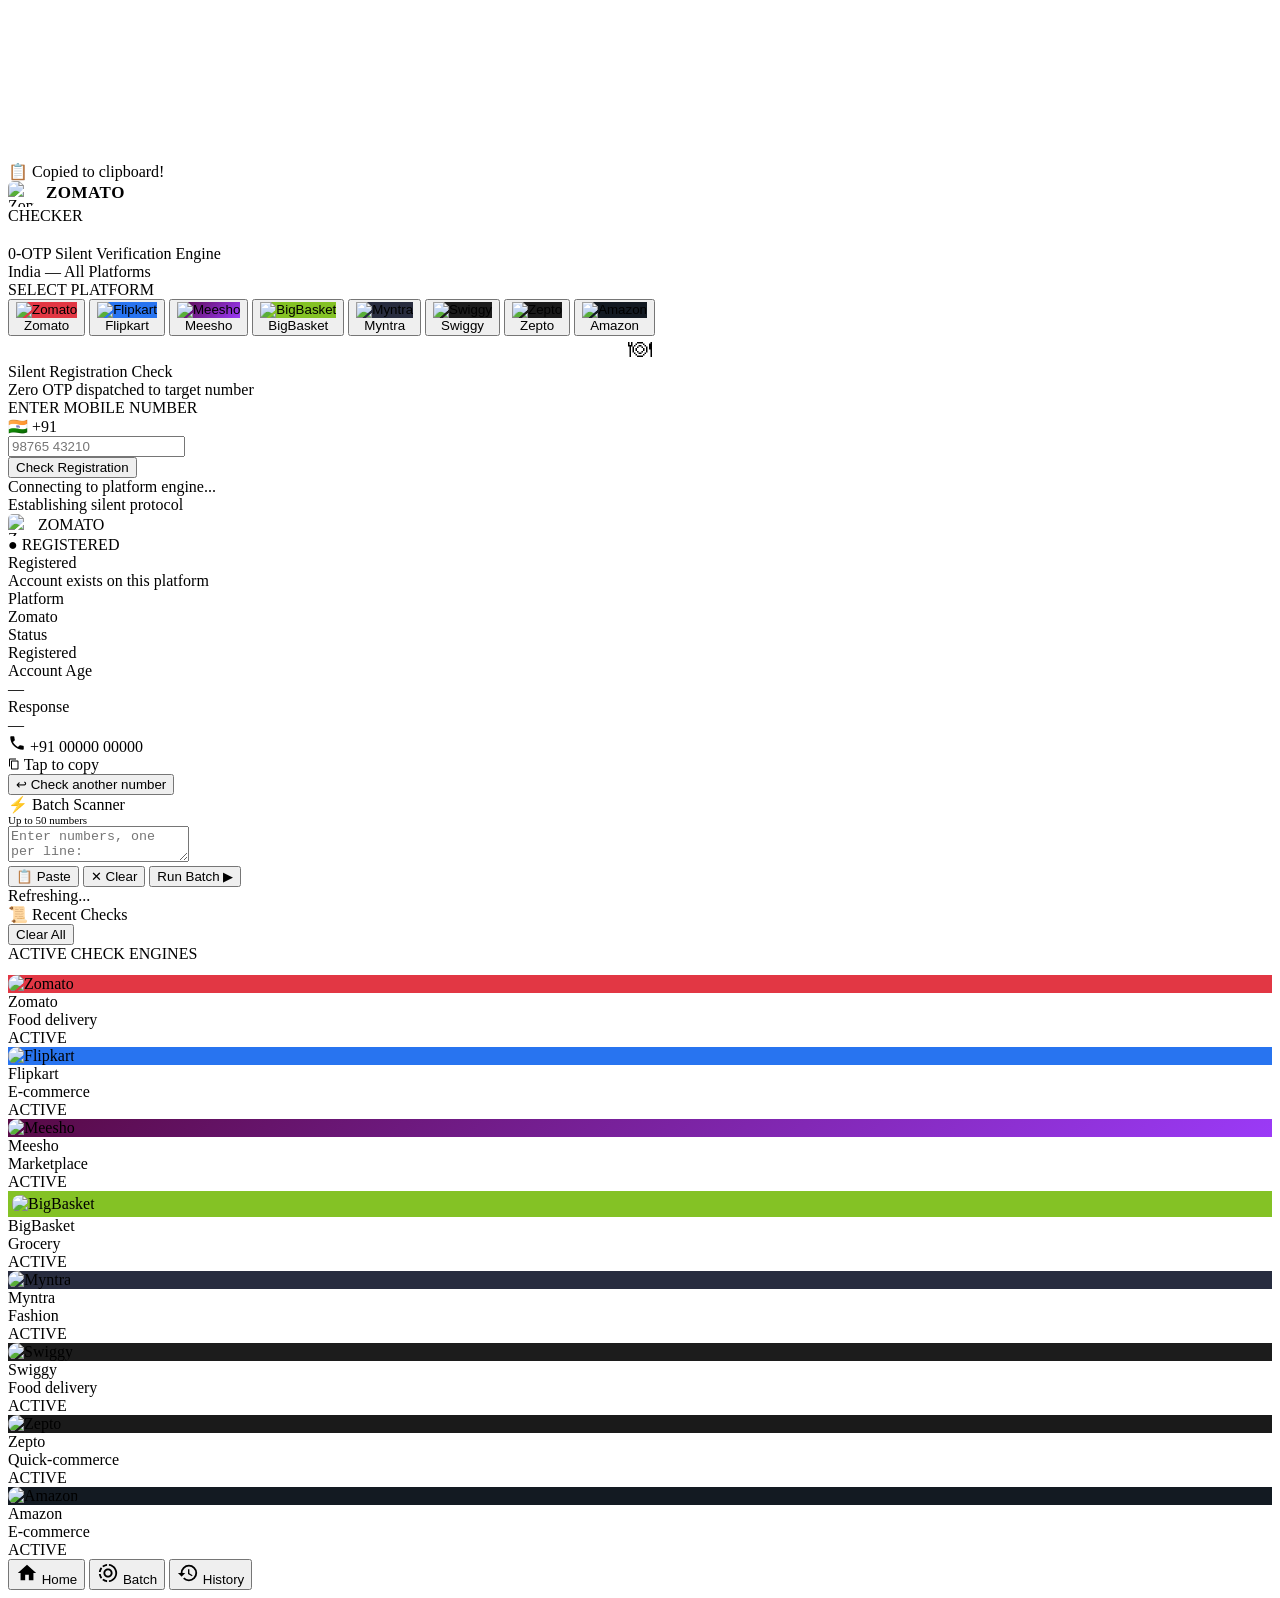
==== web/index.html @ 8658e962 "feat(ui): wire local brand logos and apply 3D fluent emojis for Meesho, Myntra, and Zepto" ====
<!DOCTYPE html>
<html lang="en" data-brand="zomato">

<head>
  <meta charset="UTF-8">
  <meta name="viewport"
    content="width=device-width, initial-scale=1.0, maximum-scale=1.0, user-scalable=no, viewport-fit=cover">
  <meta name="theme-color" content="#0f0f10">
  <meta name="apple-mobile-web-app-status-bar-style" content="black-translucent">
  <meta name="description"
    content="NexChecker — Multi-Service Brand Number Checker. Instant 0-OTP phone verification across Zomato, Flipkart, Meesho, BigBasket, Myntra, Swiggy, Zepto, Amazon.">
  <title>NexChecker — Multi-Brand Number Checker</title>

  <!-- Google Fonts -->
  <link rel="preconnect" href="https://fonts.googleapis.com">
  <link rel="preconnect" href="https://fonts.gstatic.com" crossorigin>
  <link
    href="https://fonts.googleapis.com/css2?family=Inter:wght@400;500;600;700;800&family=Plus+Jakarta+Sans:wght@400;500;600;700;800&display=swap"
    rel="stylesheet">

  <!-- Telegram WebApp SDK -->
  <script src="https://telegram.org/js/telegram-web-app.js"></script>

  <!-- Favicon -->
  <link rel="icon" type="image/png" href="/static/src/logos/zomato.png">

  <!-- Stylesheet -->
  <link rel="stylesheet" href="/static/style.css?v=2.2">
</head>

<body>
  <!-- Brand Transition Flash Layer -->
  <div id="brandFlash" class="brand-transition-flash"></div>

  <!-- Confetti Canvas -->
  <canvas id="confettiCanvas"></canvas>

  <!-- Copy Toast -->
  <div id="copyToast" class="copy-toast">📋 Copied to clipboard!</div>

  <div id="app">

    <!-- ── Sticky Top Header ────────────────────────────────────────────────── -->
    <header class="app-header" id="appHeader">
      <div class="header-inner">
        <!-- Brand Row: Logo + Status -->
        <div class="brand-row">
          <div class="logo-wrap">
            <div class="brand-logo-svg" id="headerLogo">
              <img id="headerLogoImg" src="/static/src/logos/zomato.png"
                alt="Zomato"
                style="height:26px; width:26px; object-fit:contain; border-radius:6px; margin-right:8px; vertical-align:middle; display:inline-block;" />
              <span id="headerLogoText"
                style="font-size:17px; font-weight:800; letter-spacing:0.5px; color:var(--brand-header-text); line-height:1;">ZOMATO</span>
            </div>
            <span class="checker-pill">CHECKER</span>
          </div>
          <div class="header-actions">
            <div class="engine-status" id="engineStatus" title="API Status" style="display:none;">
              <span class="status-pulse"></span>
              <span class="status-text">LIVE</span>
            </div>
          </div>
        </div>

        <!-- Location Row -->
        <div class="location-row" id="locationRow">
          <div class="loc-icon-wrap">
            <svg viewBox="0 0 24 24" fill="currentColor" width="16" height="16" style="color:rgba(255,255,255,0.9)">
              <path
                d="M12 2C8.13 2 5 5.13 5 9c0 5.25 7 13 7 13s7-7.75 7-13c0-3.87-3.13-7-7-7zm0 9.5c-1.38 0-2.5-1.12-2.5-2.5s1.12-2.5 2.5-2.5 2.5 1.12 2.5 2.5-1.12 2.5-2.5 2.5z" />
            </svg>
          </div>
          <div class="loc-meta">
            <div class="loc-subtitle">0-OTP Silent Verification Engine</div>
            <div class="loc-title">
              <span id="locAddressText">India — All Platforms</span>
              <svg class="chevron-svg" viewBox="0 0 24 24" width="12" height="12" fill="rgba(255,255,255,0.7)">
                <path d="M7.41 8.59L12 13.17l4.59-4.58L18 10l-6 6-6-6 1.41-1.41z" />
              </svg>
            </div>
          </div>
        </div>
      </div>

      <!-- Service Carousel -->
      <div class="service-carousel-section">
        <div class="section-microtitle">SELECT PLATFORM</div>
        <div class="service-chips-scroll" id="serviceChipsScroll">

          <!-- Zomato — official logo -->
          <button class="service-chip active" data-platform="zomato" onclick="switchBrand('zomato', this)">
            <div class="chip-logo" style="background:#E23744;">
              <img src="/static/src/logos/zomato.png" alt="Zomato" class="chip-img">
            </div>
            <span class="chip-name">Zomato</span>
          </button>

          <!-- Flipkart — official logo -->
          <button class="service-chip" data-platform="flipkart" onclick="switchBrand('flipkart', this)">
            <div class="chip-logo" style="background:#2874F0;">
              <img src="/static/src/logos/flipkart.png" alt="Flipkart" class="chip-img">
            </div>
            <span class="chip-name">Flipkart</span>
          </button>

          <!-- Meesho — official logo -->
          <button class="service-chip" data-platform="meesho" onclick="switchBrand('meesho', this)">
            <div class="chip-logo" style="background:linear-gradient(135deg,#580A46,#9b3af7);">
              <img src="/static/src/logos/meesho.png" alt="Meesho" class="chip-img">
            </div>
            <span class="chip-name">Meesho</span>
          </button>

          <!-- BigBasket — official logo -->
          <button class="service-chip" data-platform="bigbasket" onclick="switchBrand('bigbasket', this)">
            <div class="chip-logo" style="background:#84c225;">
              <img src="/static/src/logos/bigbasket.png" alt="BigBasket" class="chip-img" style="object-fit:cover;">
            </div>
            <span class="chip-name">BigBasket</span>
          </button>

          <!-- Myntra — official logo -->
          <button class="service-chip" data-platform="myntra" onclick="switchBrand('myntra', this)">
            <div class="chip-logo" style="background:#282C3F;">
              <img src="/static/src/logos/myntra.png" alt="Myntra" class="chip-img">
            </div>
            <span class="chip-name">Myntra</span>
          </button>

          <!-- Swiggy — official logo -->
          <button class="service-chip" data-platform="swiggy" onclick="switchBrand('swiggy', this)">
            <div class="chip-logo" style="background:#1C1C1C;">
              <img src="/static/src/logos/swiggy.png" alt="Swiggy" class="chip-img">
            </div>
            <span class="chip-name">Swiggy</span>
          </button>

          <!-- Zepto — official logo -->
          <button class="service-chip" data-platform="zepto" onclick="switchBrand('zepto', this)">
            <div class="chip-logo" style="background:#1A1A1A;">
              <img src="/static/src/logos/zepto.png" alt="Zepto" class="chip-img">
            </div>
            <span class="chip-name">Zepto</span>
          </button>

          <!-- Amazon — official logo -->
          <button class="service-chip" data-platform="amazon" onclick="switchBrand('amazon', this)">
            <div class="chip-logo" style="background:#131A22;">
              <img src="/static/src/logos/amazon.png" alt="Amazon" class="chip-img">
            </div>
            <span class="chip-name">Amazon</span>
          </button>

        </div>
      </div>

      <!-- Mode Tabs — HIDDEN: navigation is via bottom nav only -->
      <nav class="mode-tabs" id="modeTabs" style="display:none;" aria-hidden="true"></nav>
    </header>

    <!-- ── Main Content ─────────────────────────────────────────────────────── -->
    <main class="app-main">

      <!-- ── TAB 1: Single Check ────────────────────────────────────────────── -->
      <section class="tab-content active" id="contentSingle">

        <!-- Brand Hero Card -->
        <div class="hero-brand-card" id="heroBrandCard">

          <!-- Brand Banner (full-color visual) -->
          <div class="brand-banner" id="brandBanner">
            <!-- Stats pill — populated by real API data on load -->
            <div class="banner-overlay-pills" id="bannerStatsPills"></div>

            <!-- Animated brand emoji in corner -->
            <div class="banner-emoji" id="bannerEmoji">
              <img id="bannerEmojiImg" src="" alt=""
                onerror="this.style.display='none'; var f=document.getElementById('bannerEmojiFallback'); if(f){ f.style.display='flex'; }">
              <span id="bannerEmojiFallback"
                style="display:none; font-size:24px; align-items:center; justify-content:center; width:100%; height:100%;">🍽</span>
            </div>

            <div class="banner-center">
              <div class="banner-title" id="bannerTitle">Silent Registration Check</div>
              <div class="banner-subtitle" id="bannerSubtitle">Zero OTP dispatched to target number</div>
            </div>
          </div>

          <!-- Form Area -->
          <div class="card-form-body">
            <div class="input-label-row">
              <label for="mobileInput" class="form-label">ENTER MOBILE NUMBER</label>
              <div class="quick-helpers" style="display:none;">
                <button type="button" class="text-btn" id="btnPaste">📋 Paste</button>
                <button type="button" class="text-btn" id="btnClear">✕ Clear</button>
              </div>
            </div>

            <div class="phone-input-wrapper" id="phoneInputWrapper">
              <div class="country-prefix">
                <span class="flag-icon">🇮🇳</span>
                <span class="prefix-code">+91</span>
              </div>
              <input type="tel" id="mobileInput" class="mobile-input" placeholder="98765 43210" maxlength="14"
                autocomplete="tel" inputmode="numeric">
            </div>

            <!-- Demo Numbers (Hidden) -->
            <div class="quick-demo-row" style="display:none;">
              <span class="demo-label">Quick Test:</span>
              <button type="button" class="demo-chip demo-registered" id="btnDemoRegistered">
                🎯 Registered Demo
              </button>
              <button type="button" class="demo-chip demo-fresh" id="btnDemoFresh">
                ✨ Fresh Demo
              </button>
            </div>

            <!-- Error Banner -->
            <div class="error-banner" id="errorBanner"></div>

            <!-- Primary CTA -->
            <button class="brand-cta-btn" id="btnCheck">
              <span class="cta-spinner" id="ctaSpinner"></span>
              <span class="cta-label" id="ctaLabel">Check Registration</span>
            </button>
          </div>
        </div>

        <!-- Scanning Animation -->
        <div class="scanning-container" id="scanningContainer">
          <div class="scanning-radar">
            <div class="radar-ring ring-1"></div>
            <div class="radar-ring ring-2"></div>
            <div class="radar-ring ring-3"></div>
            <div class="radar-core">
              <div class="radar-brand-emoji">
                <img id="scanEmojiImg" src="" alt="" onerror="this.style.display='none'">
              </div>
            </div>
          </div>
          <div class="scan-status-text" id="scanStepText">Connecting to platform engine...</div>
          <div class="scan-step-detail" id="scanStepDetail">Establishing silent protocol</div>
          <div class="scan-progressbar">
            <div class="scan-progress-fill" id="scanProgressFill"></div>
          </div>
        </div>

        <!-- Result Card -->
        <div class="flip-card-outer" id="flipCardOuter">
          <div class="flip-card-inner" id="flipCardInner">
            <div class="flip-card-back">
              <div class="result-card" id="resultCard">
                <!-- Result Header -->
                <div class="result-header" id="resultHeader">
                  <div style="display:flex; align-items:center; gap:8px;">
                    <img id="resultBrandLogo" src="/static/src/logos/zomato.png"
                      alt="Zomato" style="width:22px; height:22px; object-fit:contain; border-radius:5px;">
                    <span class="result-brand-name" id="resultBrandName">ZOMATO</span>
                  </div>
                  <div class="result-status-badge" id="resultStatusBadge">
                    <span id="resultStatusIcon">●</span>
                    <span id="resultStatusText">REGISTERED</span>
                  </div>
                </div>
                <!-- Result Body -->
                <div class="result-body">
                  <div class="verdict-row">
                    <div class="verdict-emoji-wrap" id="verdictEmojiWrap">
                      <img id="verdictEmojiImg" src="" alt=""
                        onerror="this.style.display='none'; var vf=document.getElementById('verdictEmojiFallback'); if(vf){ vf.style.display='flex'; }">
                      <span id="verdictEmojiFallback" class="verdict-emoji-fallback" style="display:none;"></span>
                    </div>
                    <div class="verdict-text">
                      <div class="verdict-title" id="verdictTitle">Registered</div>
                      <div class="verdict-subtitle" id="verdictSubtitle">Account exists on this platform</div>
                    </div>
                  </div>

                  <!-- Result metadata -->
                  <div class="result-meta-grid">
                    <div class="meta-item">
                      <div class="meta-label">Platform</div>
                      <div class="meta-value highlight" id="resPlatformVal">Zomato</div>
                    </div>
                    <div class="meta-item">
                      <div class="meta-label">Status</div>
                      <div class="meta-value" id="resStatusVal">Registered</div>
                    </div>
                    <div class="meta-item">
                      <div class="meta-label">Account Age</div>
                      <div class="meta-value" id="resFreshVal">—</div>
                    </div>
                    <div class="meta-item">
                      <div class="meta-label">Response</div>
                      <div class="meta-value" id="resTimeVal">—</div>
                    </div>
                  </div>

                  <!-- Phone number (tap to copy) -->
                  <div class="result-phone-tap" id="resultPhoneTap">
                    <svg viewBox="0 0 24 24" fill="currentColor" width="18" height="18" style="color:var(--text-muted)">
                      <path
                        d="M6.62 10.79c1.44 2.83 3.76 5.14 6.59 6.59l2.2-2.2c.27-.27.67-.36 1.02-.24 1.12.37 2.33.57 3.57.57.55 0 1 .45 1 1V20c0 .55-.45 1-1 1-9.39 0-17-7.61-17-17 0-.55.45-1 1-1h3.5c.55 0 1 .45 1 1 0 1.25.2 2.45.57 3.57.11.35.03.74-.25 1.02l-2.2 2.2z" />
                    </svg>
                    <span class="result-phone-num" id="resultPhoneNum">+91 00000 00000</span>
                    <div class="copy-hint">
                      <svg viewBox="0 0 24 24" fill="currentColor" width="12" height="12">
                        <path
                          d="M16 1H4c-1.1 0-2 .9-2 2v14h2V3h12V1zm3 4H8c-1.1 0-2 .9-2 2v14c0 1.1.9 2 2 2h11c1.1 0 2-.9 2-2V7c0-1.1-.9-2-2-2zm0 16H8V7h11v14z" />
                      </svg>
                      Tap to copy
                    </div>
                  </div>

                  <!-- Re-check -->
                  <button class="result-recheck" id="btnRecheck">↩ Check another number</button>
                </div>
              </div>
            </div>
          </div>
        </div>

      </section>

      <!-- ── TAB 2: Batch Scan ──────────────────────────────────────────────── -->
      <section class="tab-content" id="contentBatch">
        <div class="batch-card">
          <div class="batch-card-header">
            <div class="batch-title">⚡ Batch Scanner</div>
            <div style="font-size:11px; color:var(--text-muted);">Up to 50 numbers</div>
          </div>
          <div class="batch-card-body">
            <textarea id="batchInput" class="batch-textarea"
              placeholder="Enter numbers, one per line:&#10;9876543210&#10;8765432109&#10;7654321098"></textarea>
            <div class="batch-controls">
              <button class="batch-btn" id="btnBatchPaste">📋 Paste</button>
              <button class="batch-btn" id="btnBatchClear">✕ Clear</button>
              <button class="batch-btn primary" id="btnBatchRun">Run Batch ▶</button>
            </div>
            <div id="batchProgress" style="display:none; margin-top:12px;">
              <div style="font-size:12px; color:var(--text-muted); margin-bottom:8px;" id="batchProgressText">Running 0
                / 0</div>
              <div class="scan-progressbar" style="max-width:100%;">
                <div class="scan-progress-fill" id="batchProgressFill"
                  style="animation:none; width:0%; transition:width 300ms ease;"></div>
              </div>
            </div>
          </div>
        </div>

        <!-- Batch Results -->
        <div class="batch-results" id="batchResults"></div>

        <!-- Export button (shows after results) -->
        <div id="batchExportRow" style="display:none; margin-top:12px;">
          <button class="batch-btn primary" id="btnBatchExport" style="width:100%;">📥 Export CSV</button>
        </div>
      </section>

      <!-- ── TAB 3: History ─────────────────────────────────────────────────── -->
      <section class="tab-content" id="contentHistory">
        <!-- Pull-to-refresh indicator -->
        <div class="ptr-indicator" id="ptrIndicator">
          <div class="ptr-spinner"></div>
          <span>Refreshing...</span>
        </div>

        <div class="history-header-row">
          <div class="history-title">📜 Recent Checks</div>
          <button class="history-clear-btn" id="btnHistoryClear">Clear All</button>
        </div>
        <div class="history-list" id="historyList"></div>
      </section>

      <!-- ── TAB 4: Engines ─────────────────────────────────────────────────── -->
      <section class="tab-content" id="contentEngines">
        <div class="section-microtitle" style="margin-bottom:12px;">ACTIVE CHECK ENGINES</div>
        <div class="engines-grid" id="enginesGrid">

          <!-- Zomato Engine Card -->
          <div class="engine-card" data-platform="zomato" onclick="switchBrandFromEngine('zomato')">
            <div class="engine-logo-wrap" style="background:#E23744;">
              <img src="/static/src/logos/zomato.png" alt="Zomato"
                style="width:100%;height:100%;object-fit:cover;border-radius:10px;">
            </div>
            <div class="engine-name">Zomato</div>
            <div class="engine-meta">Food delivery</div>
            <div class="engine-status-row">
              <div class="engine-dot"></div><span class="engine-status-label">ACTIVE</span>
            </div>
          </div>

          <!-- Flipkart Engine Card -->
          <div class="engine-card" data-platform="flipkart" onclick="switchBrandFromEngine('flipkart')">
            <div class="engine-logo-wrap" style="background:#2874F0;">
              <img src="/static/src/logos/flipkart.png" alt="Flipkart"
                style="width:100%;height:100%;object-fit:contain;border-radius:10px;">
            </div>
            <div class="engine-name">Flipkart</div>
            <div class="engine-meta">E-commerce</div>
            <div class="engine-status-row">
              <div class="engine-dot"></div><span class="engine-status-label">ACTIVE</span>
            </div>
          </div>

          <!-- Meesho Engine Card -->
          <div class="engine-card" data-platform="meesho" onclick="switchBrandFromEngine('meesho')">
            <div class="engine-logo-wrap" style="background:linear-gradient(135deg,#580A46,#9b3af7);">
              <img src="/static/src/logos/meesho.png" alt="Meesho"
                style="width:100%;height:100%;object-fit:cover;border-radius:10px;">
            </div>
            <div class="engine-name">Meesho</div>
            <div class="engine-meta">Marketplace</div>
            <div class="engine-status-row">
              <div class="engine-dot"></div><span class="engine-status-label">ACTIVE</span>
            </div>
          </div>

          <!-- BigBasket Engine Card -->
          <div class="engine-card" data-platform="bigbasket" onclick="switchBrandFromEngine('bigbasket')">
            <div class="engine-logo-wrap" style="background:#84c225; padding:4px;">
              <img src="/static/src/logos/bigbasket.png" alt="BigBasket"
                style="width:100%;height:100%;object-fit:contain;border-radius:8px;">
            </div>
            <div class="engine-name">BigBasket</div>
            <div class="engine-meta">Grocery</div>
            <div class="engine-status-row">
              <div class="engine-dot"></div><span class="engine-status-label">ACTIVE</span>
            </div>
          </div>

          <!-- Myntra Engine Card -->
          <div class="engine-card" data-platform="myntra" onclick="switchBrandFromEngine('myntra')">
            <div class="engine-logo-wrap" style="background:#282C3F;">
              <img src="/static/src/logos/myntra.png" alt="Myntra"
                style="width:100%;height:100%;object-fit:contain;border-radius:10px;">
            </div>
            <div class="engine-name">Myntra</div>
            <div class="engine-meta">Fashion</div>
            <div class="engine-status-row">
              <div class="engine-dot"></div><span class="engine-status-label">ACTIVE</span>
            </div>
          </div>

          <!-- Swiggy Engine Card -->
          <div class="engine-card" data-platform="swiggy" onclick="switchBrandFromEngine('swiggy')">
            <div class="engine-logo-wrap" style="background:#1C1C1C;">
              <img src="/static/src/logos/swiggy.png" alt="Swiggy"
                style="width:100%;height:100%;object-fit:contain;border-radius:10px;">
            </div>
            <div class="engine-name">Swiggy</div>
            <div class="engine-meta">Food delivery</div>
            <div class="engine-status-row">
              <div class="engine-dot"></div><span class="engine-status-label">ACTIVE</span>
            </div>
          </div>

          <!-- Zepto Engine Card -->
          <div class="engine-card" data-platform="zepto" onclick="switchBrandFromEngine('zepto')">
            <div class="engine-logo-wrap" style="background:#1A1A1A;">
              <img src="/static/src/logos/zepto.png" alt="Zepto"
                style="width:100%;height:100%;object-fit:contain;border-radius:10px;">
            </div>
            <div class="engine-name">Zepto</div>
            <div class="engine-meta">Quick-commerce</div>
            <div class="engine-status-row">
              <div class="engine-dot"></div><span class="engine-status-label">ACTIVE</span>
            </div>
          </div>

          <!-- Amazon Engine Card -->
          <div class="engine-card" data-platform="amazon" onclick="switchBrandFromEngine('amazon')">
            <div class="engine-logo-wrap" style="background:#131A22;">
              <img src="/static/src/logos/amazon.png" alt="Amazon"
                style="width:100%;height:100%;object-fit:contain;border-radius:10px;">
            </div>
            <div class="engine-name">Amazon</div>
            <div class="engine-meta">E-commerce</div>
            <div class="engine-status-row">
              <div class="engine-dot"></div><span class="engine-status-label">ACTIVE</span>
            </div>
          </div>

        </div>
      </section>

    </main>

    <!-- ── Bottom Navigation Bar — 3 tabs only ──────────────────────────────── -->
    <nav class="bottom-nav" id="bottomNav">
      <button class="b-nav-item active" data-tab="single" id="bnSingle">
        <span class="nav-icon-svg">
          <svg viewBox="0 0 24 24" fill="currentColor" width="22" height="22">
            <path d="M10 20v-6h4v6h5v-8h3L12 3 2 12h3v8z" />
          </svg>
        </span>
        <span class="nav-label">Home</span>
      </button>
      <button class="b-nav-item" data-tab="batch" id="bnBatch">
        <span class="nav-icon-svg">
          <svg viewBox="0 0 24 24" fill="currentColor" width="22" height="22">
            <path
              d="M13 2.05V4.05C17.39 4.59 20.5 8.58 19.96 12.97C19.5 16.61 16.64 19.5 13 19.93V21.93C18.5 21.38 22.5 16.5 21.95 11C21.5 6.25 17.73 2.5 13 2.05M11 2.06C9.05 2.25 7.19 3 5.67 4.26L7.1 5.74C8.22 4.84 9.57 4.26 11 4.06V2.06M4.26 5.67C3 7.19 2.25 9.04 2.05 11H4.05C4.24 9.58 4.8 8.23 5.69 7.1L4.26 5.67M2.06 13C2.26 14.96 3.03 16.81 4.27 18.33L5.69 16.9C4.81 15.77 4.24 14.42 4.06 13H2.06M7.1 18.37L5.67 19.74C7.18 21 9.04 21.79 11 22V20C9.58 19.82 8.23 19.25 7.1 18.37M12 7C9.24 7 7 9.24 7 12S9.24 17 12 17 17 14.76 17 12 14.76 7 12 7M12 9C13.66 9 15 10.34 15 12S13.66 15 12 15 9 13.66 9 12 10.34 9 12 9Z" />
          </svg>
        </span>
        <span class="nav-label">Batch</span>
      </button>
      <button class="b-nav-item" data-tab="history" id="bnHistory">
        <span class="nav-icon-svg">
          <svg viewBox="0 0 24 24" fill="currentColor" width="22" height="22">
            <path
              d="M13 3a9 9 0 0 0-9 9H1l3.89 3.89.07.14L9 12H6a7 7 0 0 1 7-7 7 7 0 0 1 7 7 7 7 0 0 1-7 7c-1.93 0-3.68-.79-4.94-2.06l-1.42 1.42A8.954 8.954 0 0 0 13 21a9 9 0 0 0 9-9 9 9 0 0 0-9-9m-1 5v5l4.28 2.54.72-1.21-3.5-2.08V8H12z" />
          </svg>
        </span>
        <span class="nav-label">History</span>
      </button>
    </nav>

  </div><!-- #app -->

  <!-- App Script -->
  <script src="/static/app.js?v=3.0.2"></script>
</body>

</html>
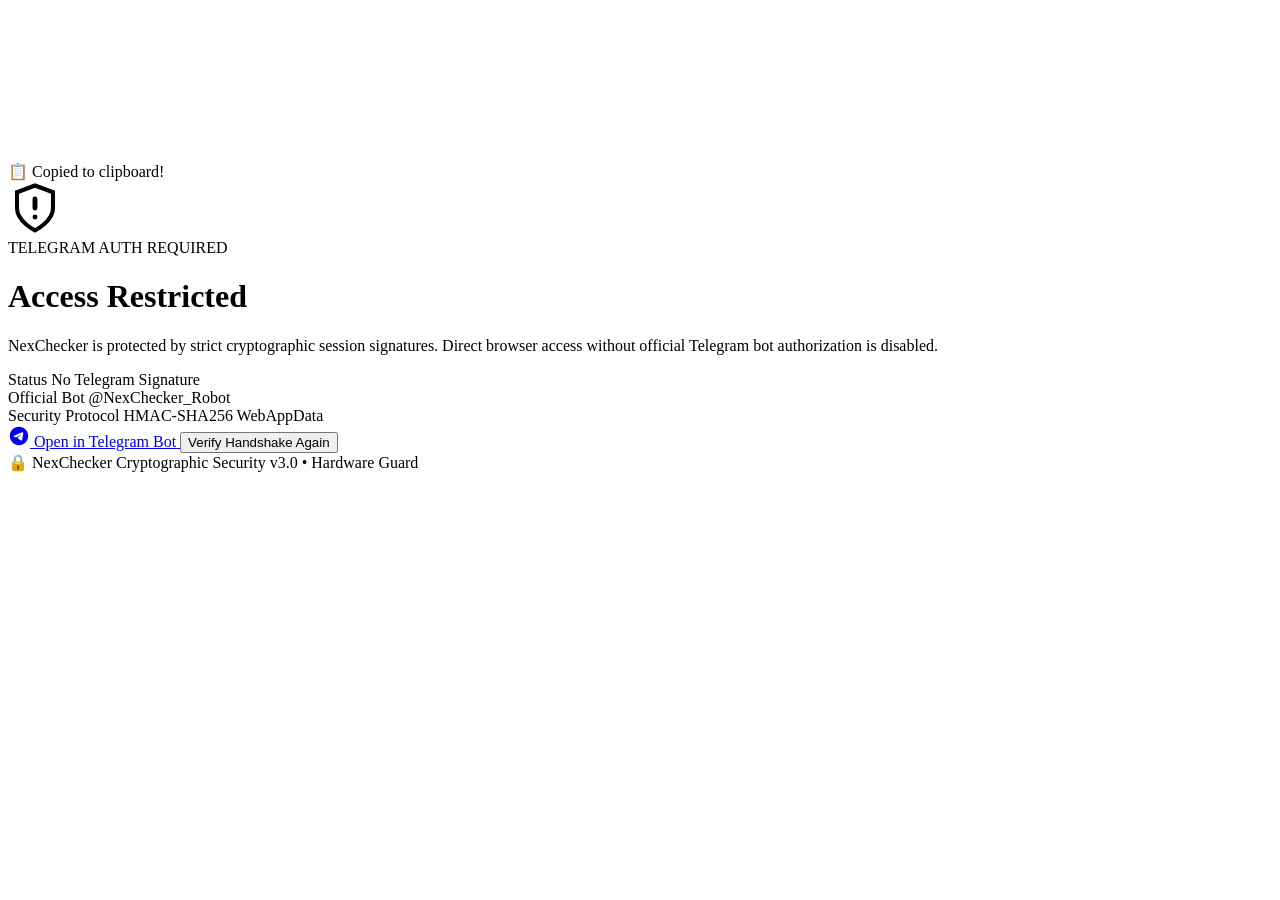
==== commit f8c628ac: "feat(ui): add fullscreen security gate blocking direct browser visits without Telegram auth" ====
--- a/web/index.html
+++ b/web/index.html
@@ -25,7 +25,7 @@
   <link rel="icon" type="image/png" href="/static/src/logos/zomato.png">
 
   <!-- Stylesheet -->
-  <link rel="stylesheet" href="/static/style.css?v=2.2">
+  <link rel="stylesheet" href="/static/style.css?v=2.3">
 </head>
 
 <body>
@@ -38,7 +38,60 @@
   <!-- Copy Toast -->
   <div id="copyToast" class="copy-toast">📋 Copied to clipboard!</div>
 
-  <div id="app">
+  <!-- ── Telegram Security Gate Overlay (Active by default for zero-leak security) ────────────────────── -->
+  <div class="security-gate-overlay" id="securityGate">
+    <div class="security-gate-card">
+      <div class="gate-shield-ring">
+        <svg viewBox="0 0 24 24" fill="none" stroke="currentColor" stroke-width="1.8" width="54" height="54" class="gate-shield-svg">
+          <path d="M12 22s8-4 8-10V5l-8-3-8 3v7c0 6 8 10 8 10z"/>
+          <path d="M12 8v4M12 16h.01" stroke-width="2.2" stroke-linecap="round"/>
+        </svg>
+      </div>
+
+      <div class="gate-status-pill">
+        <span class="gate-pulse-dot"></span>
+        <span id="gateStatusBadge">TELEGRAM AUTH REQUIRED</span>
+      </div>
+
+      <h1 class="gate-title" id="gateTitle">Access Restricted</h1>
+      <p class="gate-desc" id="gateDesc">
+        NexChecker is protected by strict cryptographic session signatures. Direct browser access without official Telegram bot authorization is disabled.
+      </p>
+
+      <div class="gate-details-box">
+        <div class="gate-detail-row">
+          <span class="gate-detail-label">Status</span>
+          <span class="gate-detail-val gate-val-danger" id="gateDetailStatus">No Telegram Signature</span>
+        </div>
+        <div class="gate-detail-row">
+          <span class="gate-detail-label">Official Bot</span>
+          <span class="gate-detail-val">@NexChecker_Robot</span>
+        </div>
+        <div class="gate-detail-row">
+          <span class="gate-detail-label">Security Protocol</span>
+          <span class="gate-detail-val">HMAC-SHA256 WebAppData</span>
+        </div>
+      </div>
+
+      <div class="gate-actions">
+        <a href="https://t.me/NexChecker_Robot" class="btn-gate-telegram" id="btnLaunchBot" target="_blank" rel="noopener">
+          <svg viewBox="0 0 24 24" fill="currentColor" width="22" height="22">
+            <path d="M12 2C6.48 2 2 6.48 2 12s4.48 10 10 10 10-4.48 10-10S17.52 2 12 2zm4.64 6.8c-.15 1.58-.8 5.42-1.13 7.19-.14.75-.42 1-.68 1.03-.58.05-1.02-.38-1.58-.75-.88-.58-1.38-.94-2.23-1.5-.99-.65-.35-1.01.22-1.59.15-.15 2.71-2.48 2.76-2.69a.2.2 0 00-.05-.18c-.06-.05-.14-.03-.21-.02-.09.02-1.49.95-4.22 2.79-.4.27-.76.41-1.08.4-.36-.01-1.04-.2-1.55-.37-.63-.2-1.12-.31-1.08-.66.02-.18.27-.36.74-.55 2.92-1.27 4.86-2.11 5.83-2.52 2.77-1.15 3.35-1.35 3.73-1.35.08 0 .27.02.39.12.1.08.13.19.14.27-.01.06.01.24 0 .38z"/>
+          </svg>
+          <span>Open in Telegram Bot</span>
+        </a>
+        <button type="button" class="btn-gate-retry" id="btnGateRetry" onclick="window.location.reload()">
+          <span>Verify Handshake Again</span>
+        </button>
+      </div>
+
+      <div class="gate-footer">
+        🔒 NexChecker Cryptographic Security v3.0 • Hardware Guard
+      </div>
+    </div>
+  </div>
+
+  <div id="app" style="display:none;">
 
     <!-- ── Sticky Top Header ────────────────────────────────────────────────── -->
     <header class="app-header" id="appHeader">
@@ -521,7 +574,7 @@
   </div><!-- #app -->
 
   <!-- App Script -->
-  <script src="/static/app.js?v=3.0.2"></script>
+  <script src="/static/app.js?v=3.0.3"></script>
 </body>
 
 </html>
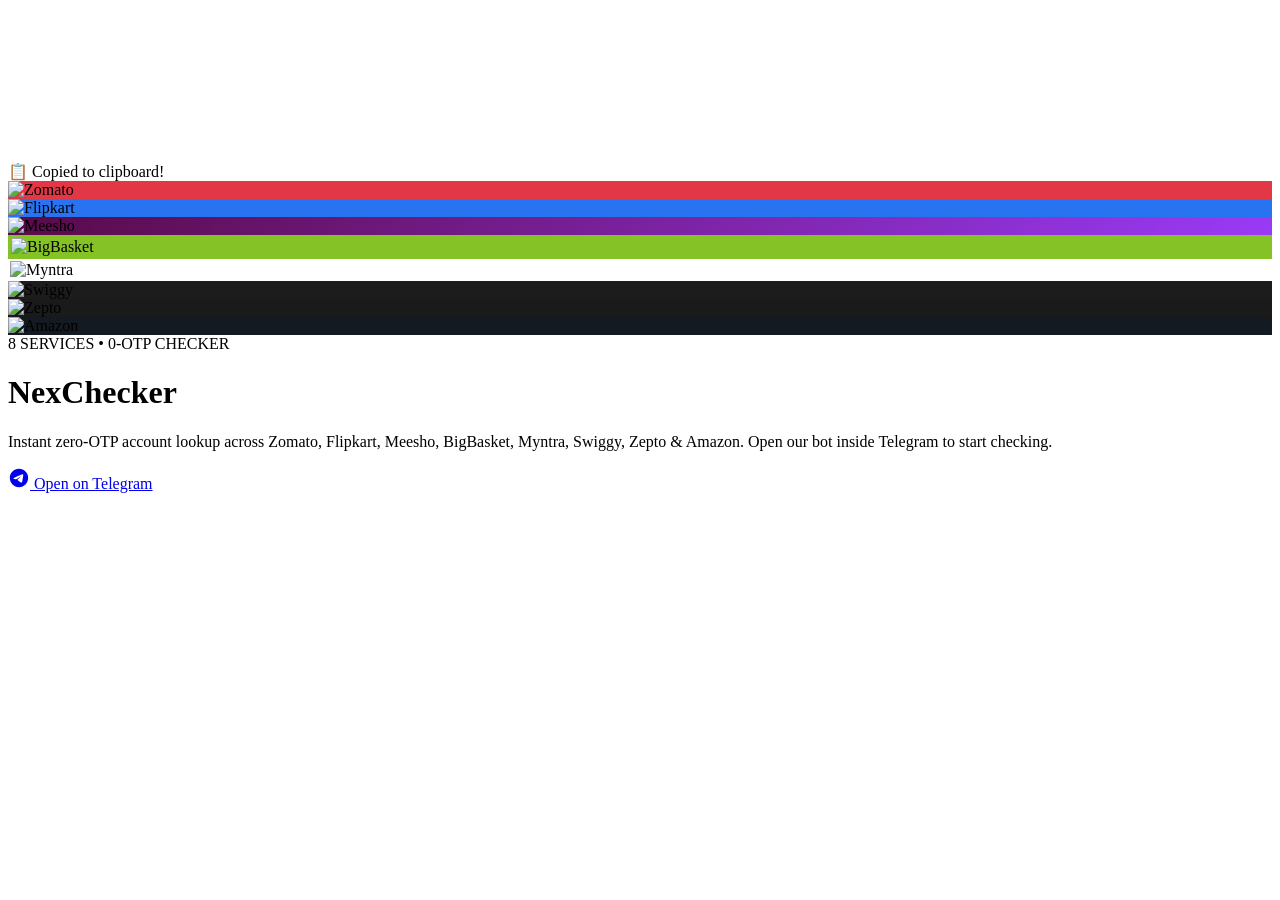
==== commit bd1a65c2: "feat(ui): simplify telegram gate to clean all-services showcase and adjust card top spacing" ====
--- a/web/index.html
+++ b/web/index.html
@@ -25,7 +25,7 @@
   <link rel="icon" type="image/png" href="/static/src/logos/zomato.png">
 
   <!-- Stylesheet -->
-  <link rel="stylesheet" href="/static/style.css?v=2.3">
+  <link rel="stylesheet" href="/static/style.css?v=2.4">
 </head>
 
 <body>
@@ -38,55 +38,38 @@
   <!-- Copy Toast -->
   <div id="copyToast" class="copy-toast">📋 Copied to clipboard!</div>
 
-  <!-- ── Telegram Security Gate Overlay (Active by default for zero-leak security) ────────────────────── -->
+  <!-- ── Telegram Access Gate (Shown for direct browser visitors) ────────────────────── -->
   <div class="security-gate-overlay" id="securityGate">
     <div class="security-gate-card">
-      <div class="gate-shield-ring">
-        <svg viewBox="0 0 24 24" fill="none" stroke="currentColor" stroke-width="1.8" width="54" height="54" class="gate-shield-svg">
-          <path d="M12 22s8-4 8-10V5l-8-3-8 3v7c0 6 8 10 8 10z"/>
-          <path d="M12 8v4M12 16h.01" stroke-width="2.2" stroke-linecap="round"/>
-        </svg>
+      <!-- 8 Services Combined Logo Showcase -->
+      <div class="gate-services-grid">
+        <div class="gate-service-icon" style="background:#E23744;"><img src="/static/src/logos/zomato.png" alt="Zomato"></div>
+        <div class="gate-service-icon" style="background:#2874F0;"><img src="/static/src/logos/flipkart.png" alt="Flipkart"></div>
+        <div class="gate-service-icon" style="background:linear-gradient(135deg,#580A46,#9b3af7);"><img src="/static/src/logos/meesho.png" alt="Meesho"></div>
+        <div class="gate-service-icon" style="background:#84c225; padding:3px;"><img src="/static/src/logos/bigbasket.png" alt="BigBasket"></div>
+        <div class="gate-service-icon" style="background:#FFFFFF; padding:2px;"><img src="/static/src/logos/myntra.png" alt="Myntra"></div>
+        <div class="gate-service-icon" style="background:#1C1C1C;"><img src="/static/src/logos/swiggy.png" alt="Swiggy"></div>
+        <div class="gate-service-icon" style="background:#1A1A1A;"><img src="/static/src/logos/zepto.png" alt="Zepto"></div>
+        <div class="gate-service-icon" style="background:#131A22;"><img src="/static/src/logos/amazon.png" alt="Amazon"></div>
       </div>
 
-      <div class="gate-status-pill">
+      <div class="gate-brand-pill">
         <span class="gate-pulse-dot"></span>
-        <span id="gateStatusBadge">TELEGRAM AUTH REQUIRED</span>
+        <span>8 SERVICES • 0-OTP CHECKER</span>
       </div>
 
-      <h1 class="gate-title" id="gateTitle">Access Restricted</h1>
-      <p class="gate-desc" id="gateDesc">
-        NexChecker is protected by strict cryptographic session signatures. Direct browser access without official Telegram bot authorization is disabled.
+      <h1 class="gate-title">NexChecker</h1>
+      <p class="gate-desc">
+        Instant zero-OTP account lookup across Zomato, Flipkart, Meesho, BigBasket, Myntra, Swiggy, Zepto & Amazon. Open our bot inside Telegram to start checking.
       </p>
-
-      <div class="gate-details-box">
-        <div class="gate-detail-row">
-          <span class="gate-detail-label">Status</span>
-          <span class="gate-detail-val gate-val-danger" id="gateDetailStatus">No Telegram Signature</span>
-        </div>
-        <div class="gate-detail-row">
-          <span class="gate-detail-label">Official Bot</span>
-          <span class="gate-detail-val">@NexChecker_Robot</span>
-        </div>
-        <div class="gate-detail-row">
-          <span class="gate-detail-label">Security Protocol</span>
-          <span class="gate-detail-val">HMAC-SHA256 WebAppData</span>
-        </div>
-      </div>
 
       <div class="gate-actions">
         <a href="https://t.me/NexChecker_Robot" class="btn-gate-telegram" id="btnLaunchBot" target="_blank" rel="noopener">
           <svg viewBox="0 0 24 24" fill="currentColor" width="22" height="22">
             <path d="M12 2C6.48 2 2 6.48 2 12s4.48 10 10 10 10-4.48 10-10S17.52 2 12 2zm4.64 6.8c-.15 1.58-.8 5.42-1.13 7.19-.14.75-.42 1-.68 1.03-.58.05-1.02-.38-1.58-.75-.88-.58-1.38-.94-2.23-1.5-.99-.65-.35-1.01.22-1.59.15-.15 2.71-2.48 2.76-2.69a.2.2 0 00-.05-.18c-.06-.05-.14-.03-.21-.02-.09.02-1.49.95-4.22 2.79-.4.27-.76.41-1.08.4-.36-.01-1.04-.2-1.55-.37-.63-.2-1.12-.31-1.08-.66.02-.18.27-.36.74-.55 2.92-1.27 4.86-2.11 5.83-2.52 2.77-1.15 3.35-1.35 3.73-1.35.08 0 .27.02.39.12.1.08.13.19.14.27-.01.06.01.24 0 .38z"/>
           </svg>
-          <span>Open in Telegram Bot</span>
+          <span>Open on Telegram</span>
         </a>
-        <button type="button" class="btn-gate-retry" id="btnGateRetry" onclick="window.location.reload()">
-          <span>Verify Handshake Again</span>
-        </button>
-      </div>
-
-      <div class="gate-footer">
-        🔒 NexChecker Cryptographic Security v3.0 • Hardware Guard
       </div>
     </div>
   </div>
@@ -574,7 +557,7 @@
   </div><!-- #app -->
 
   <!-- App Script -->
-  <script src="/static/app.js?v=3.0.3"></script>
+  <script src="/static/app.js?v=3.0.4"></script>
 </body>
 
 </html>
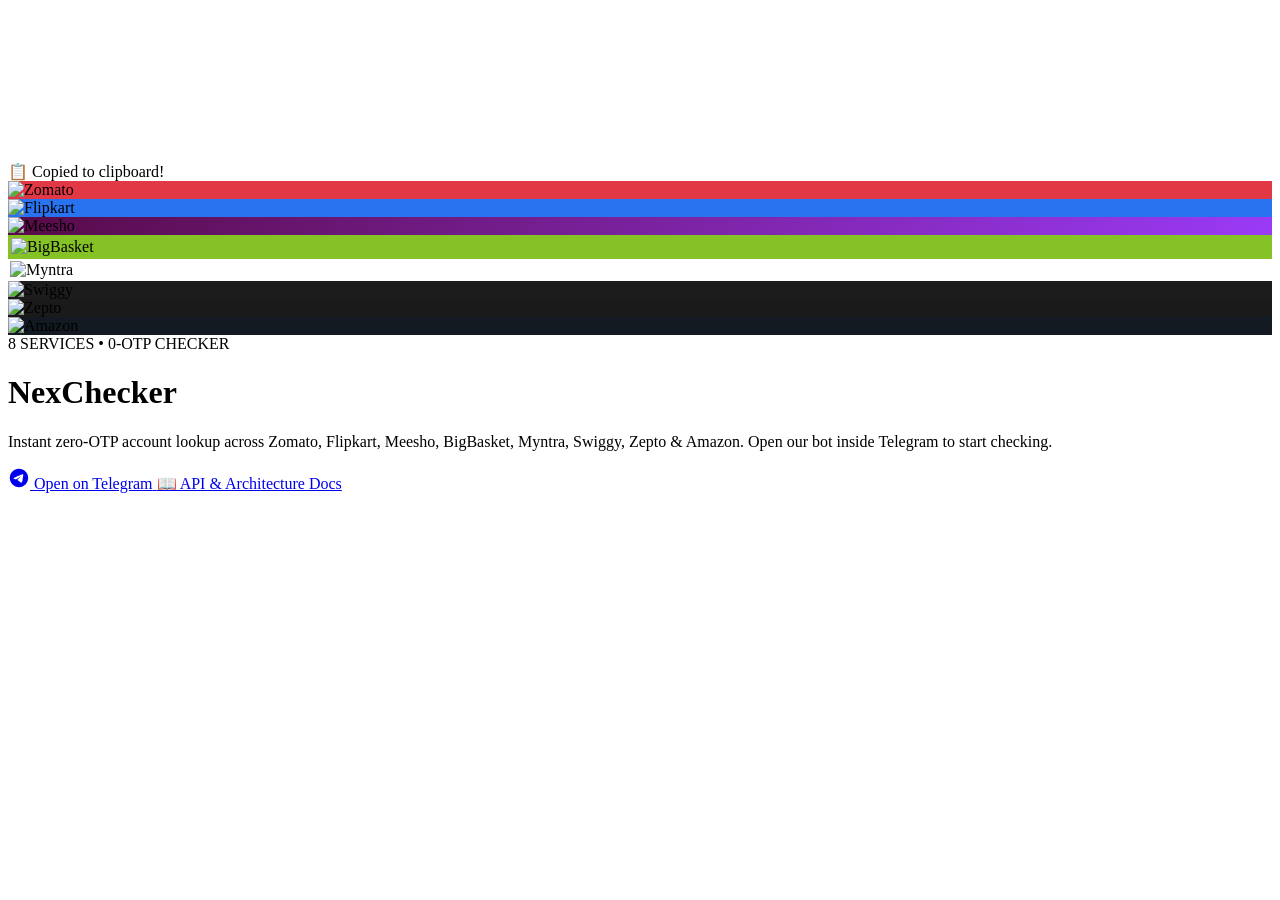
==== commit 459acdad: "feat(webapp): link /api-docs portal from WebApp header and access gate" ====
--- a/web/index.html
+++ b/web/index.html
@@ -25,7 +25,7 @@
   <link rel="icon" type="image/png" href="/static/src/logos/zomato.png">
 
   <!-- Stylesheet -->
-  <link rel="stylesheet" href="/static/style.css?v=2.4">
+  <link rel="stylesheet" href="/static/style.css?v=2.6">
 </head>
 
 <body>
@@ -70,6 +70,9 @@
           </svg>
           <span>Open on Telegram</span>
         </a>
+        <a href="/api-docs" class="btn-gate-docs" id="btnGateApiDocs">
+          <span>📖 API &amp; Architecture Docs</span>
+        </a>
       </div>
     </div>
   </div>
@@ -92,6 +95,9 @@
             <span class="checker-pill">CHECKER</span>
           </div>
           <div class="header-actions">
+            <a href="/api-docs" class="docs-header-pill" id="headerDocsLink" title="Full-Stack API & Architecture Docs">
+              <span>API DOCS</span>
+            </a>
             <div class="engine-status" id="engineStatus" title="API Status" style="display:none;">
               <span class="status-pulse"></span>
               <span class="status-text">LIVE</span>
@@ -147,14 +153,7 @@
             </div>
             <span class="chip-name">Meesho</span>
           </button>
-
-          <!-- BigBasket — official logo -->
-          <button class="service-chip" data-platform="bigbasket" onclick="switchBrand('bigbasket', this)">
-            <div class="chip-logo" style="background:#84c225;">
-              <img src="/static/src/logos/bigbasket.png" alt="BigBasket" class="chip-img" style="object-fit:cover;">
-            </div>
-            <span class="chip-name">BigBasket</span>
-          </button>
+          <!-- BigBasket disabled -->
 
           <!-- Myntra — official logo -->
           <button class="service-chip" data-platform="myntra" onclick="switchBrand('myntra', this)">
@@ -171,14 +170,7 @@
             </div>
             <span class="chip-name">Swiggy</span>
           </button>
-
-          <!-- Zepto — official logo -->
-          <button class="service-chip" data-platform="zepto" onclick="switchBrand('zepto', this)">
-            <div class="chip-logo" style="background:#1A1A1A;">
-              <img src="/static/src/logos/zepto.png" alt="Zepto" class="chip-img">
-            </div>
-            <span class="chip-name">Zepto</span>
-          </button>
+          <!-- Zepto disabled -->
 
           <!-- Amazon — official logo -->
           <button class="service-chip" data-platform="amazon" onclick="switchBrand('amazon', this)">
@@ -316,11 +308,11 @@
 
                   <!-- Result metadata -->
                   <div class="result-meta-grid">
-                    <div class="meta-item">
+                    <div class="meta-item meta-hidden" style="display:none;">
                       <div class="meta-label">Platform</div>
                       <div class="meta-value highlight" id="resPlatformVal">Zomato</div>
                     </div>
-                    <div class="meta-item">
+                    <div class="meta-item meta-hidden" style="display:none;">
                       <div class="meta-label">Status</div>
                       <div class="meta-value" id="resStatusVal">Registered</div>
                     </div>
@@ -454,19 +446,6 @@
             </div>
           </div>
 
-          <!-- BigBasket Engine Card -->
-          <div class="engine-card" data-platform="bigbasket" onclick="switchBrandFromEngine('bigbasket')">
-            <div class="engine-logo-wrap" style="background:#84c225; padding:4px;">
-              <img src="/static/src/logos/bigbasket.png" alt="BigBasket"
-                style="width:100%;height:100%;object-fit:contain;border-radius:8px;">
-            </div>
-            <div class="engine-name">BigBasket</div>
-            <div class="engine-meta">Grocery</div>
-            <div class="engine-status-row">
-              <div class="engine-dot"></div><span class="engine-status-label">ACTIVE</span>
-            </div>
-          </div>
-
           <!-- Myntra Engine Card -->
           <div class="engine-card" data-platform="myntra" onclick="switchBrandFromEngine('myntra')">
             <div class="engine-logo-wrap" style="background:#282C3F;">
@@ -488,19 +467,6 @@
             </div>
             <div class="engine-name">Swiggy</div>
             <div class="engine-meta">Food delivery</div>
-            <div class="engine-status-row">
-              <div class="engine-dot"></div><span class="engine-status-label">ACTIVE</span>
-            </div>
-          </div>
-
-          <!-- Zepto Engine Card -->
-          <div class="engine-card" data-platform="zepto" onclick="switchBrandFromEngine('zepto')">
-            <div class="engine-logo-wrap" style="background:#1A1A1A;">
-              <img src="/static/src/logos/zepto.png" alt="Zepto"
-                style="width:100%;height:100%;object-fit:contain;border-radius:10px;">
-            </div>
-            <div class="engine-name">Zepto</div>
-            <div class="engine-meta">Quick-commerce</div>
             <div class="engine-status-row">
               <div class="engine-dot"></div><span class="engine-status-label">ACTIVE</span>
             </div>
